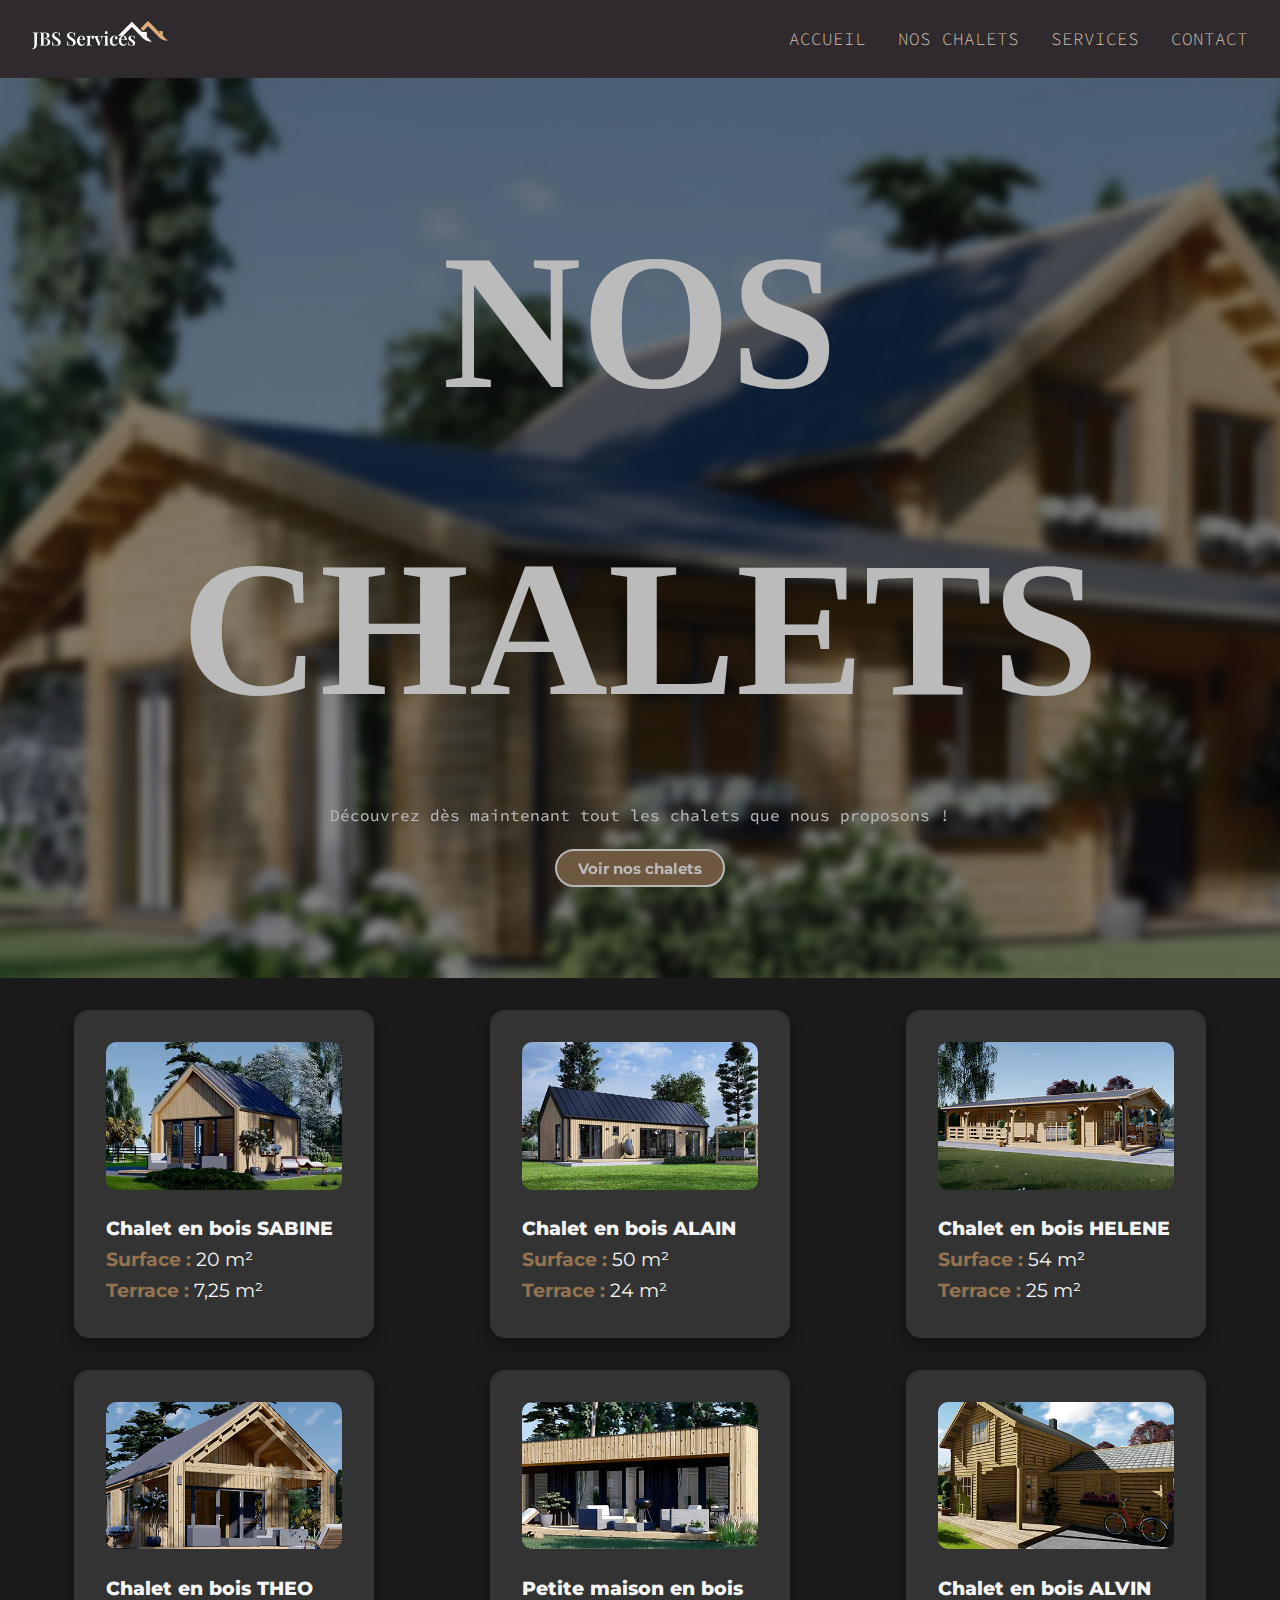
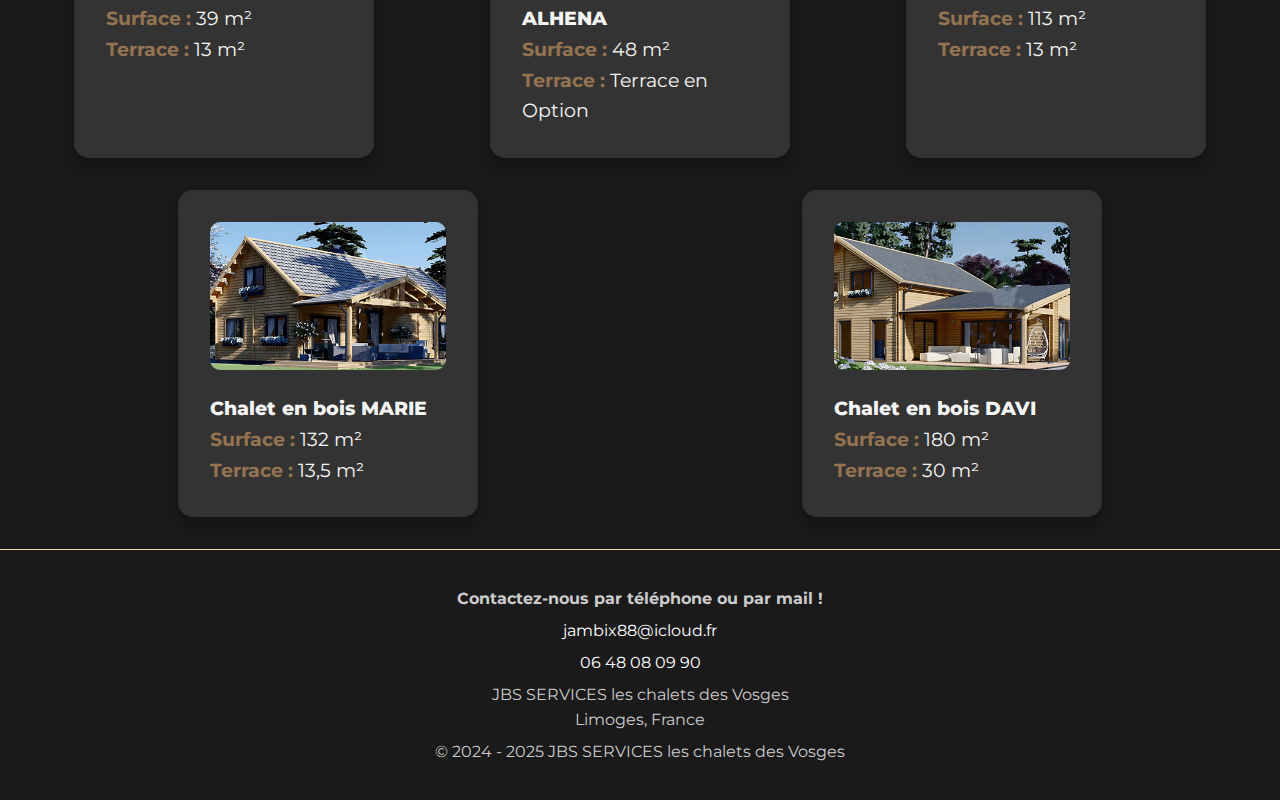
==== catalogue.html @ 98d6e2f1 "first push" ====
<!DOCTYPE html>
<html lang="fr">
<head>
    <meta charset="UTF-8">
    <meta name="viewport" content="width=device-width, initial-scale=1.0">
    <title>Catalogue des Chalets</title>
    <link rel="stylesheet" href="./style/css/style.css">
</head>
<body>
    <header class="header">
        <a href="./index.html" class="logo">
            <img src="./style/img/logo-jbs-services-chalet-vosges.png" alt="Logo de l'entreprise">
        </a>
        <nav>
            <button class="hamburger" aria-label="Menu">
                <span></span>
                <span></span>
                <span></span>
            </button>
            <ul class="nav-links">
                <li><a href="#home">ACCUEIL</a></li>
                <li><a href="catalogue.html">NOS CHALETS</a></li>
                <li><a href="#services">SERVICES</a></li>
                <li><a href="contact.html">CONTACT</a></li>
            </ul>
        </nav>
    </header>

    <section id="home" class="hero">
        <div class="hero-content">
            <h1>Nos Chalets</h1>
            <p class="h1-title">Découvrez dès maintenant tout les chalets que nous proposons !</p>
            <a class="btn"  href="#chalet-list"> Voir nos chalets </a>
        </div>
    </section>
    
    <section class="filter-section">
        <button class="filter-toggle">
            <span class="arrow">&#x21E7;</span> <!-- Flèche vers le bas -->
        </button>
        <div class="filters" id="filter-options">
            <h2>Filtrer les Chalets</h2>
            <button class="filter-btn" data-filter="small">Petits Chalets</button>
            <button class="filter-btn" data-filter="medium">Chalets Moyens</button>
            <button class="filter-btn" data-filter="large">Grands Chalets</button>
        </div>
    </section>
    

    <section class="catalogue" id="chalet-list"></section>
    
    <footer id="contact" class="footer">
        <p class="footer-p-1">Contactez-nous par téléphone ou par mail !</p>
        <a class="footer-link" href="mailto:jambix88@icloud.fr">jambix88@icloud.fr</a>
        <a class="footer-link" href="tel:+33648080990">06 48 08 09 90</a>
        <p class="footer-p">JBS SERVICES les chalets des Vosges <br>
        Limoges, France</p>
        <p class="footer-p">© 2024 - 2025 JBS SERVICES les chalets des Vosges</p>
    </footer>

    <script src="catalogue.js"></script>
</body>
</html>
---- style/css/style.css ----
/* --- FONT IMPORTATION --- */
@import url('https://fonts.googleapis.com/css2?family=Montserrat:ital,wght@0,100..900;1,100..900&family=Source+Code+Pro:ital,wght@0,200..900;1,200..900&display=swap');

/* --- RESET AND BASE STYLES --- */
* {
    margin: 0;
    padding: 0;
    box-sizing: border-box;
}

body {
    font-family: 'Roboto', sans-serif;
    background-color: #1A1A1A;
    color: #FFFFFF;
    overflow-x: hidden;
    line-height: 1.6;
}

/* --- TYPOGRAPHY --- */
h1 {
    font-family: 'Playfair Display', serif;
    font-size: 12rem;
    text-transform: uppercase;
}

h2 {
    font-family: "Montserrat", serif;
    color: #947351;
    font-size: 2.5rem;
    margin-bottom: 3rem;
}

/* --- COMMON COMPONENTS --- */
.btn {
    margin-top: 20px;
    padding: 1rem 2rem;
    background-color: #947351;
    color: white;
    font-weight: bold;
    border: none;
    border-radius: 5px;
    cursor: pointer;
    transition: background-color 0.3s;
    font-size: 1.1rem;
    font-family: "Montserrat", serif;
    text-decoration: none;
}

.btn:hover {
    background-color: white;
    color: #947351;
    transition: 1s ease-in-out;
}

/* --- HEADER AND NAVIGATION --- */
.header {
    display: flex;
    justify-content: space-between;
    padding: 1rem 2rem;
    background: #2F2A2E;
    box-shadow: 0 4px 20px rgba(0, 0, 0, 0.3);
    align-items: center;
}

.logo img {
    max-width: 140px;
    filter: brightness(150%);
}

.nav-links {
    display: flex;
    list-style: none;
}

.nav-links li {
    margin-left: 2rem;
}

.nav-links a {
    font-family: "Source Code Pro", serif;
    text-decoration: none;
    color: #D8C3B2;
    font-size: 1.1rem;
    font-weight: 300;
    transition: color 0.3s ease-in-out;
}

.nav-links a:hover {
    color: #fff;
}

/* --- HAMBURGER MENU --- */
.hamburger {
    display: none;
    flex-direction: column;
    justify-content: space-between;
    width: 40px;
    height: 30px;
    background: transparent;
    border: none;
    cursor: pointer;
    position: absolute;
    top: 20px;
    right: 20px;
    z-index: 200;
}

.hamburger span {
    display: block;
    width: 40px;
    height: 5px;
    background: #D8C3B2;
    border-radius: 5px;
    transition: all 0.3s ease-in-out;
}

.hamburger.active span:nth-child(1) {
    transform: translateY(12px) rotate(45deg);
}

.hamburger.active span:nth-child(2) {
    opacity: 0;
}

.hamburger.active span:nth-child(3) {
    transform: translateY(-12px) rotate(-45deg);
}

/* --- HERO SECTION --- */
.hero {
    background-image: url('../img/Chalet_Home_Construction_de_Chalet_Grand-Est_Charmes-Vosges.jpg');
    opacity: .7;
    background-size: cover;
    background-position: center;
    height: 100vh;
    display: flex;
    justify-content: center;
    align-items: center;
    text-align: center;
    position: relative;
}

.hero-content {
    animation: fadeIn 2s ease-out;
    display: flex;
    gap: 20px;
    flex-direction: column;
    align-items: center;
}

.h1-title {
    font-family: "Source Code Pro", serif;
    max-width: 75%;
}

/* --- SERVICES SECTION --- */
.services-section {
    padding: 4rem 2rem;
    background-color: #111111;
    text-align: center;
}

.services {
    display: flex;
    justify-content: space-around;
    gap: 20px;
}

.service {
    background: rgba(255, 255, 255, 0.1);
    padding: 2rem;
    border-radius: 15px;
    box-shadow: 0 8px 15px rgba(0, 0, 0, 0.3);
    max-width: 300px;
    transition: transform 0.3s ease;
}

.service:hover {
    transform: scale(1.05);
}

.title-service {
    font-family: "Montserrat", serif;
    font-size: 22px;
    font-weight: 700;
    margin-bottom: 16px;
}

.desc-service {
    font-family: "Source Code Pro", serif;
}

.cardimg {
    max-width: 100%;
}

/* --- GALLERY SECTION --- */
.gallery-section {
    padding: 4rem 2rem;
    background-color: #1A1A1A;
    text-align: center;
}

.gallery {
    display: flex;
    flex-wrap: wrap;
    justify-content: center;
    gap: 1rem;
}

.gallery-item {
    flex: 1 1 calc(33.333% - 2rem);
    overflow: hidden;
    border-radius: 15px;
    box-shadow: 0 8px 15px rgba(0, 0, 0, 0.3);
    transition: transform 0.3s ease;
}

.gallery-item img {
    width: 100%;
    height: auto;
    display: block;
    transition: transform 0.3s ease;
}

.gallery-item:hover {
    transform: scale(1.05);
}

.gallery-item:hover img {
    transform: scale(1.1);
}

/* Contact Page */

.container-contact {
    position: relative;
    width: 100%;
    min-height: 100vh;
    padding: 2rem;
    background-color: #111111;
    overflow: hidden;
    display: flex;
    align-items: center;
    justify-content: center;
}

.form-contact {
    width: 100%;
    max-width: 820px;
    background-color: #2F2A2E;
    ;
    border-radius: 10px;
    box-shadow: 0 0 20px 1px rgba(0, 0, 0, 0.1);
    z-index: 1000;
    overflow: hidden;
    display: grid;
    grid-template-columns: repeat(2, 1fr);
}


.contact-form-contact {
    background-color: #1abc9c;
    position: relative;
}

.circle-contact {
    border-radius: 50%;
    background: linear-gradient(135deg, transparent 20%, #149279);
    position: absolute;
}

.circle.one-contact {
    width: 130px;
    height: 130px;
    top: 130px;
    right: -40px;
}




.circle.two {
    width: 80px;
    height: 80px;
    top: 10px;
    right: 30px;
}


.title-contact {
    color: #fff;
    font-weight: 500;
    font-size: 1.5rem;
    line-height: 1;
    margin-bottom: 0.7rem;
    font-family: "Montserrat", serif;
}

.p-title-info-contact {
    font-family: "Montserrat", serif;
    color: #fff;
}


.input-container {
    position: relative;
    margin: 1rem 0;
}

.input {
    width: 100%;
    outline: none;
    border: 2px solid #fafafa;
    background: none;
    padding: 0.6rem 1.2rem;
    color: #fff;
    font-weight: 500;
    font-size: 0.95rem;
    letter-spacing: 0.5px;
    border-radius: 25px;
    transition: 0.3s;
}

textarea.input {
    padding: 0.8rem 1.2rem;
    min-height: 150px;
    border-radius: 22px;
    resize: none;
    overflow-y: auto;
}

.input-container label {
    position: absolute;
    top: 50%;
    left: 15px;
    transform: translateY(-50%);
    padding: 0 0.4rem;
    color: #fafafa;
    font-size: 0.9rem;
    font-weight: 400;
    pointer-events: none;
    z-index: 1000;
    transition: 0.5s;
}

.input-container.textarea label {
    top: 1rem;
    transform: translateY(0);
}

.btn {
    padding: 0.6rem 1.3rem;
    border: 2px solid #fafafa;
    font-size: 0.95rem;
    line-height: 1;
    border-radius: 25px;
    outline: none;
    cursor: pointer;
    transition: 0.3s;
    margin: 0;
}

.btn:hover {
    background-color: transparent;
    color: #fff;
}

.input-container span {
    position: absolute;
    top: 0;
    left: 25px;
    transform: translateY(-50%);
    font-size: 0.8rem;
    padding: 0 0.4rem;
    color: transparent;
    pointer-events: none;
    z-index: 500;
}

.input-container span:before,
.input-container span:after {
    content: "";
    position: absolute;
    width: 10%;
    opacity: 0;
    transition: 0.3s;
    height: 5px;
    background-color: #1abc9c;
    top: 50%;
    transform: translateY(-50%);
}

.input-container span:before {
    left: 50%;
}

.input-container span:after {
    right: 50%;
}

.input-container.focus label {
    top: 0;
    transform: translateY(-50%);
    left: 25px;
    font-size: 0.8rem;
}

.input-container.focus span:before,
.input-container.focus span:after {
    width: 50%;
    opacity: 1;
}

.contact-info {
    padding: 2.3rem 2.2rem;
    position: relative;
}

.contact-info .title {
    color: #1abc9c;
}

.text-contact {
    color: white;
    margin: 1.5rem 0 2rem 0;
    font-family: "Montserrat", serif;
}

.information {
    display: flex;
    color: #555;
    margin: 0.7rem 0;
    align-items: center;
    font-size: 0.95rem;
}

.icon {
    width: 28px;
    margin-right: 0.7rem;
}

.social-media {
    padding: 2rem 0 0 0;
}

.social-media p {
    color: #fff;
}

.social-icons {
    display: flex;
    margin-top: 0.5rem;
}

.social-icons a {
    width: 35px;
    height: 35px;
    border-radius: 5px;
    background: linear-gradient(45deg, #947351, #947351);
    color: #fff;
    text-align: center;
    line-height: 35px;
    margin-right: 0.5rem;
    transition: 0.3s;
}

.social-icons a:hover {
    transform: scale(1.05);
}

.contact-info:before {
    content: "";
    position: absolute;
    width: 110px;
    height: 100px;
    border: 22px solid #947351;
    border-radius: 50%;
    bottom: -77px;
    right: 50px;
    opacity: 0.3;
}

.big-circle {
    position: absolute;
    width: 500px;
    height: 500px;
    border-radius: 50%;
    background: linear-gradient(to bottom, #1cd4af, #159b80);
    bottom: 50%;
    right: 50%;
    transform: translate(-40%, 38%);
}

.big-circle:after {
    content: "";
    position: absolute;
    width: 360px;
    height: 360px;
    background-color: #fafafa;
    border-radius: 50%;
    top: calc(50% - 180px);
    left: calc(50% - 180px);
}

.square {
    position: absolute;
    height: 400px;
    top: 50%;
    left: 50%;
    transform: translate(181%, 11%);
    opacity: 0.2;
}

@media (max-width: 850px) {
    .form {
        grid-template-columns: 1fr;
    }

    .contact-info:before {
        bottom: initial;
        top: -75px;
        right: 65px;
        transform: scale(0.95);
    }

    .contact-form:before {
        top: -13px;
        left: initial;
        right: 70px;
    }

    .square {
        transform: translate(140%, 43%);
        height: 350px;
    }

    .big-circle {
        bottom: 75%;
        transform: scale(0.9) translate(-40%, 30%);
        right: 50%;
    }

    .text {
        margin: 1rem 0 1.5rem 0;
    }

    .social-media {
        padding: 1.5rem 0 0 0;
    }
}

@media (max-width: 480px) {
    .container {
        padding: 1.5rem;
    }

    .contact-info:before {
        display: none;
    }

    .square,
    .big-circle {
        display: none;
    }

    form,
    .contact-info {
        padding: 1.7rem 1.6rem;
    }

    .text,
    .information,
    .social-media p {
        font-size: 0.8rem;
    }

    .title {
        font-size: 1.15rem;
    }

    .social-icons a {
        width: 30px;
        height: 30px;
        line-height: 30px;
    }

    .icon {
        width: 23px;
    }

    .input {
        padding: 0.45rem 1.2rem;
    }

    .btn {
        padding: 0.45rem 1.2rem;
    }
}


/* --- FOOTER --- */
.footer {
    background-color: #1A1A1A;
    color: #fff;
    text-align: center;
    padding: 2rem 0;
    border-top: 1px wheat solid;
    display: flex;
    flex-direction: column;
}

.footer h2 {
    color: #947351;
}

.footer p {
    color: #ccc;
}

/* --- FILTER SECTION --- */
.filter-toggle {
    display: flex;
    justify-content: space-between;
    align-items: center;
    padding: 1rem 2rem;
    background-color: #111111;
    cursor: pointer;
    color: #D8C3B2;
    font-family: 'Montserrat', serif;
    font-weight: bold;
}

.filter-section {
    display: none;
    flex-direction: column;
    gap: 1rem;
    padding: 2rem;
    background-color: #111111;
}

.filter-section button {
    padding: 1rem 2rem;
    background-color: #D8C3B2;
    color: #1A1A1A;
    font-weight: bold;
    border: none;
    border-radius: 5px;
    cursor: pointer;
    transition: background-color 0.3s;
    font-size: 1rem;
}

.filter-section button:hover {
    background-color: #947351;
    color: #fff;
}

/* --- CATALOGUE SECTION --- */
.catalogue {
    display: flex;
    flex-wrap: wrap;
    gap: 2rem;
    padding: 2rem;
    justify-content: space-around;
}

.chalet-item {
    background: #333;
    padding: 2rem;
    border-radius: 15px;
    width: 100%;
    max-width: 300px;
    transition: transform 0.3s ease, box-shadow 0.3s ease;
    box-shadow: 0 8px 15px rgba(0, 0, 0, 0.3);
    cursor: pointer;
}

.chalet-a {
    text-decoration: none;
}

.chalet-item img {
    width: 100%;
    height: auto;
    border-radius: 10px;
    margin-bottom: 1rem;
}

.chalet-item h3 {
    color: #fff;
    font-size: 1.5rem;
    margin-bottom: 1rem;
}



.chalet-item p {
    color: whitesmoke;
    font-family: 'Montserrat', serif;
    font-size: 1.2rem;
    font-weight: 800;
}

.chalet-item:hover {
    transform: scale(1.05);
    box-shadow: 0 10px 20px rgba(0, 0, 0, 0.4);
    transition: .8s;
}

.ss-nom-chalet strong {
    font-weight: 700;
    color: #947351;
}

p.ss-nom-chalet {
    font-weight: 400;
}

.price strong {
    font-weight: 700;
    color: #947351;
}

p.price {
    font-weight: 400;
}

.chalet-images {
    display: flex;
    justify-content: center;
    flex-direction: column;
    align-content: center;
    align-items: center;
}

.extra-images {
    width: 150px;
    height: 100px;
    Display: flex;
    flex-direction: row;
    align-content: center;
    justify-content: center;
    align-items: center;
    margin-bottom: 2rem;
}

/* --- CHALET DETAILS SECTION --- */
.chalet-details-container {
    background-color: #2F2A2E;
    color: #FFFFFF;
    padding: 2rem;
    border-radius: 15px;
    box-shadow: 0 8px 15px rgba(0, 0, 0, 0.3);
    max-width: 1200px;
    margin: 40px auto;
    font-family: 'Source Code Pro', monospace;
    justify-content: center;
    display: flex;
    flex-direction: column;
    align-content: center;
    align-items: center;
    text-align: center;
}

.chalet-details-container h1 {
    font-family: 'Montserrat', sans-serif;
    font-size: 2.5rem;
    color: #D8C3B2;
    margin-bottom: 2rem;
    text-align: center;
    text-transform: uppercase;
}

.chalet-details-container img {
    width: 150px;
    height: 100px;
    border-radius: 15px;
    box-shadow: 0 8px 15px rgba(0, 0, 0, 0.3);
    margin: 0 1.5rem 0 1.5rem;
    cursor: pointer;
}

img.clickable {
    height: 100px;
    width: 150px;
}

.chalet-details-container p {
    font-size: 1.1rem;
    color: #FFFFFF;
    line-height: 1.6;
    margin: .2rem 0;
    font-family: 'Source Code Pro', monospace;
}

.chalet-details-container strong {
    color: #D4AF37;
    font-weight: bold;
    font-family: 'Source Code Pro', monospace;
}

.chalet-details-container .description {
    color: #ccc;
    font-style: italic;
    margin-top: 1rem;
    font-family: 'Source Code Pro', monospace;
}

.chalet-details-container .price {
    font-size: 1.5rem;
    color: #947351;
    font-weight: bold;
    margin-top: 2rem;
    font-family: 'Source Code Pro', monospace;
}

.back-btn {
    display: inline-block;
    margin-top: 2rem;
    padding: 1rem 2rem;
    background-color: #D8C3B2;
    color: #1A1A1A;
    text-decoration: none;
    border-radius: 5px;
    font-size: 1rem;
    text-align: center;
    transition: background-color 0.3s ease;
    font-family: 'Montserrat', sans-serif;
    text-align: center;
    display: flexw;
    justify-content: center;
    max-width: 35%;
    margin: auto;
    margin-bottom: 32px;
}

.back-btn:hover {
    background-color: #947351;
    color: #fff;
}

.chalet-cont {
    display: flex;
    flex-direction: column;
}

.li-article {
    list-style-type: none;
}

#clickable-img {
    margin-bottom: 4rem;
    height: 300px;
    width: 450px;
}

.footer-link {
    color: #FFFFFF;
    line-height: 1.6;
    margin: .2rem 0;
    font-family: 'Montserrat', monospace;
    text-decoration: none;
}

.footer-p-1 {
    color: #FFFFFF;
    line-height: 1.6;
    margin: .2rem 0;
    font-family: 'Montserrat', monospace;
    font-weight: 700;
}

.footer-p {
    color: #FFFFFF;
    line-height: 1.6;
    margin: .2rem 0;
    font-family: 'Montserrat', monospace;
}


/* --- ANIMATIONS --- */
@keyframes fadeIn {
    from {
        opacity: 0;
    }

    to {
        opacity: 1;
    }
}

/* --- RESPONSIVE DESIGN --- */
@media (max-width: 768px) {
    .hamburger {
        display: flex;
    }

    .nav-links {
        display: flex;
        flex-direction: column;
        align-items: center;
        justify-content: center;
        position: fixed;
        top: 0;
        left: 0;
        width: 100%;
        height: 100vh;
        background: rgba(47, 42, 46, 0.95);
        opacity: 0;
        transform: translateY(-100%);
        transition: opacity 0.3s ease-in-out, transform 0.3s ease-in-out;
        z-index: 150;
    }

    .nav-links.active {
        opacity: 1;
        transform: translateY(0);
    }

    .nav-links li {
        margin: 20px 0;
    }

    .nav-links a {
        font-size: 2rem;
        color: #D8C3B2;
        text-decoration: none;
        font-weight: bold;
        transition: color 0.3s;
    }

    h1 {
        font-size: 5rem;
    }

    .services,
    .gallery {
        flex-direction: column;
        align-items: center;
    }

    .gallery-item,
    .chalet-item {
        max-width: 100%;
        flex-basis: 100%;
    }

    .chalet-details-container {
        padding: 1rem;
    }

    .chalet-details-container h1 {
        font-size: 2rem;
    }

    .chalet-details-container p {
        font-size: 1rem;
    }
}

.chalet-details-container img {
    max-width: 100%;
    height: auto;
    width: 100%;
    object-fit: cover;
}

.form-contact {
        display: flex;
        
    }

    .contact-info{
        text-align: center;
    }

    .social-icons{
        text-align: center;
        justify-content: center;
        align-items: center;
    }


#clickable-img {
    max-width: 100%;
    height: auto;
    width: 100%;
}

.extra-images {
    display: grid;
    grid-template-columns: repeat(auto-fit, minmax(100px, 1fr));
    gap: 10px;
    width: 100%;
}

.extra-images img {
    width: 100%;
    height: auto;
    object-fit: cover;
}


.lightbox {
    display: flex;
    align-items: center;
    justify-content: center;
    z-index: 1000;
}

.lightbox img {
    max-width: 95%;
    max-height: 95%;
    object-fit: contain;
}

.extra-images img{
    width: 200px;
height: 135px;
}


@media (max-width: 600px) {
    .chalet-details-container h1 {
        font-size: 1.8rem;
    }

    .chalet-details-container p {
        font-size: 0.95rem;
    }

    .back-btn {
        max-width: 100%;
        padding: 0.8rem 1.5rem;
    }

    .extra-images img{
        width: 100px;
    height: 100px;
    margin-bottom: 2rem;
    }

    .extra-images{
        display: flex;
        justify-content: center;
        flex-direction: row;
        flex-wrap: wrap;
        margin-bottom: 5rem;
        gap: 0;
        margin-top: 1.8rem;
    }

}



@media (max-width: 400px) {
    .extra-images {
        margin-top: 12rem;
        margin-bottom: 14rem;
    }

    .extra-images img{
        width: 90%;
    }

}
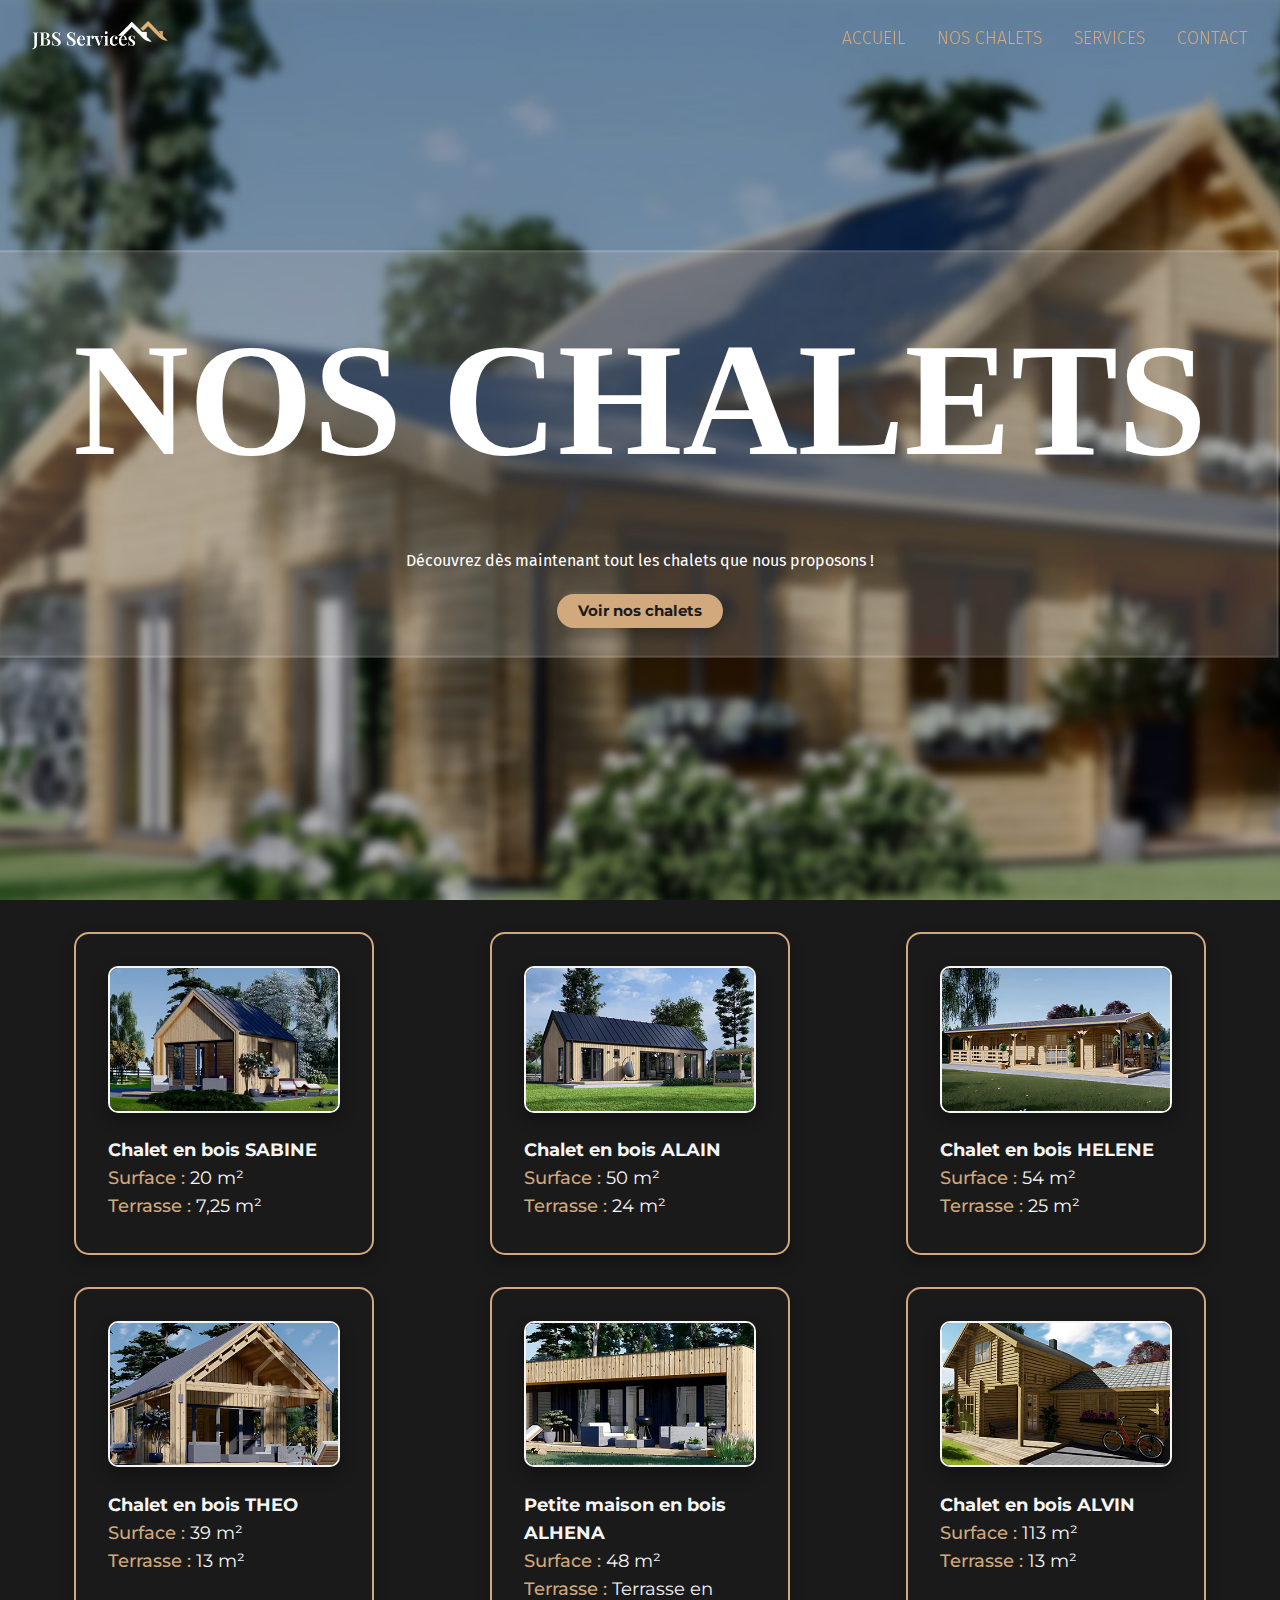
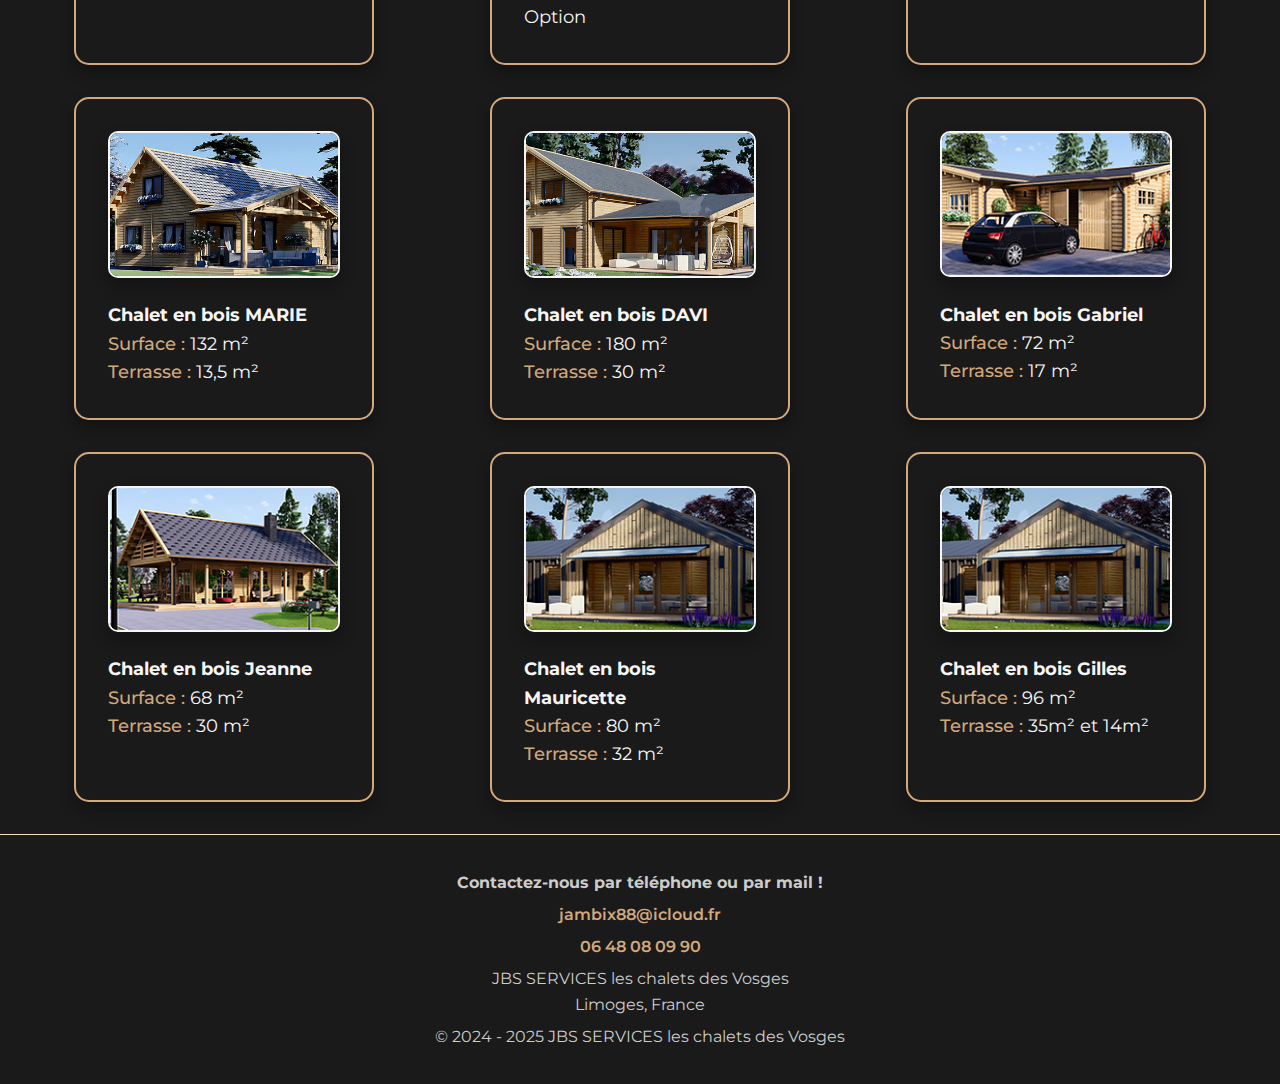
==== commit 788e826b: "css, responsiv fix, adding avis section, more details" ====
--- a/catalogue.html
+++ b/catalogue.html
@@ -18,7 +18,7 @@
                 <span></span>
             </button>
             <ul class="nav-links">
-                <li><a href="#home">ACCUEIL</a></li>
+                <li><a href="index.html">ACCUEIL</a></li>
                 <li><a href="catalogue.html">NOS CHALETS</a></li>
                 <li><a href="#services">SERVICES</a></li>
                 <li><a href="contact.html">CONTACT</a></li>
--- a/style/css/style.css
+++ b/style/css/style.css
@@ -1,5 +1,8 @@
 /* --- FONT IMPORTATION --- */
 @import url('https://fonts.googleapis.com/css2?family=Montserrat:ital,wght@0,100..900;1,100..900&family=Source+Code+Pro:ital,wght@0,200..900;1,200..900&display=swap');
+@import url('https://fonts.googleapis.com/css2?family=Cabin:ital,wght@0,400..700;1,400..700&display=swap');
+@import url('https://fonts.googleapis.com/css2?family=Fira+Sans:ital,wght@0,100;0,200;0,300;0,400;0,500;0,600;0,700;0,800;0,900;1,100;1,200;1,300;1,400;1,500;1,600;1,700;1,800;1,900&display=swap');
+
 
 /* --- RESET AND BASE STYLES --- */
 * {
@@ -8,10 +11,12 @@
     box-sizing: border-box;
 }
 
+
+
 body {
     font-family: 'Roboto', sans-serif;
     background-color: #1A1A1A;
-    color: #FFFFFF;
+    color: #D2A87D;
     overflow-x: hidden;
     line-height: 1.6;
 }
@@ -19,13 +24,23 @@
 /* --- TYPOGRAPHY --- */
 h1 {
     font-family: 'Playfair Display', serif;
-    font-size: 12rem;
+    font-size: 10rem;
     text-transform: uppercase;
-}
+    color: #ffffff;
+}
+
+
 
 h2 {
     font-family: "Montserrat", serif;
-    color: #947351;
+    color: #D2A87D;
+    font-size: 2.5rem;
+    margin-bottom: 3rem;
+}
+
+h3 {
+    font-family: "Montserrat", serif;
+    color: #D2A87D;
     font-size: 2.5rem;
     margin-bottom: 3rem;
 }
@@ -34,33 +49,51 @@
 .btn {
     margin-top: 20px;
     padding: 1rem 2rem;
-    background-color: #947351;
-    color: white;
+    background-color: #D2A87D;
+    color: #1A1A1A;
     font-weight: bold;
-    border: none;
+    border: #1A1A1A;
     border-radius: 5px;
     cursor: pointer;
     transition: background-color 0.3s;
     font-size: 1.1rem;
     font-family: "Montserrat", serif;
     text-decoration: none;
+    box-shadow: 0 8px 15px rgba(0, 0, 0, 0.3);
 }
 
 .btn:hover {
     background-color: white;
-    color: #947351;
+    color: #D2A87D;
     transition: 1s ease-in-out;
+    border: 2px solid #D2A87D;
 }
 
 /* --- HEADER AND NAVIGATION --- */
+
+/* Style de la navbar en haut de la page */
 .header {
+    position: fixed;
+    top: 0;
+    left: 0;
+    width: 100%;
+    background-color: transparent; /* Transparent en haut de la page */
+    transition: background-color 0.3s ease;
+    z-index: 1000;
     display: flex;
     justify-content: space-between;
     padding: 1rem 2rem;
-    background: #2F2A2E;
+    background: transparent;
+    align-items: center;
+}
+
+/* Style de la navbar après défilement */
+.header.scrolled {
+    background-color: #1A1A1A; /* Remettre la couleur initiale après défilement */
     box-shadow: 0 4px 20px rgba(0, 0, 0, 0.3);
-    align-items: center;
-}
+    z-index: 9;
+}
+
 
 .logo img {
     max-width: 140px;
@@ -77,12 +110,13 @@
 }
 
 .nav-links a {
-    font-family: "Source Code Pro", serif;
+    font-family: "Fira Sans", serif;
     text-decoration: none;
-    color: #D8C3B2;
+    color: #D2A87D;
     font-size: 1.1rem;
     font-weight: 300;
     transition: color 0.3s ease-in-out;
+    
 }
 
 .nav-links a:hover {
@@ -108,8 +142,8 @@
 .hamburger span {
     display: block;
     width: 40px;
-    height: 5px;
-    background: #D8C3B2;
+    height: 3px;
+    background: #D2A87D;
     border-radius: 5px;
     transition: all 0.3s ease-in-out;
 }
@@ -123,13 +157,12 @@
 }
 
 .hamburger.active span:nth-child(3) {
-    transform: translateY(-12px) rotate(-45deg);
+    transform: translateY(-15px) rotate(-45deg);
 }
 
 /* --- HERO SECTION --- */
 .hero {
-    background-image: url('../img/Chalet_Home_Construction_de_Chalet_Grand-Est_Charmes-Vosges.jpg');
-    opacity: .7;
+    background-image: url('../img/Chalet_Home_Construction_de_Chalet_Grand-Est_Charmes-Vosges2.png');
     background-size: cover;
     background-position: center;
     height: 100vh;
@@ -149,8 +182,9 @@
 }
 
 .h1-title {
-    font-family: "Source Code Pro", serif;
+    font-family: "Fira Sans", serif;
     max-width: 75%;
+    color: #ffffff;
 }
 
 /* --- SERVICES SECTION --- */
@@ -187,7 +221,7 @@
 }
 
 .desc-service {
-    font-family: "Source Code Pro", serif;
+    font-family: "Fira Sans", serif;
 }
 
 .cardimg {
@@ -199,6 +233,8 @@
     padding: 4rem 2rem;
     background-color: #1A1A1A;
     text-align: center;
+    border-top-right-radius: 25%;
+    border-top-left-radius: 25%;
 }
 
 .gallery {
@@ -231,6 +267,31 @@
     transform: scale(1.1);
 }
 
+.gallery-item-avis {
+    flex: 1 1 calc(33.333% - 2rem);
+    overflow: hidden;
+    border-radius: 15px;
+    box-shadow: 0 8px 15px rgba(0, 0, 0, 0.3);
+    transition: transform 0.3s ease;
+}
+
+.gallery-item-avis img {
+    width: 100%;
+    height: 100%;
+    object-fit: cover;
+    display: block;
+    transition: transform 0.8s ease;
+    cursor: pointer;
+}
+
+.gallery-item-avis:hover {
+    transform: scale(1.05);
+}
+
+.gallery-item-avis:hover img {
+    transform: scale(1.1);
+}
+
 /* Contact Page */
 
 .container-contact {
@@ -248,7 +309,7 @@
 .form-contact {
     width: 100%;
     max-width: 820px;
-    background-color: #2F2A2E;
+    background-color: #1A1A1A;
     ;
     border-radius: 10px;
     box-shadow: 0 0 20px 1px rgba(0, 0, 0, 0.1);
@@ -351,7 +412,6 @@
 
 .btn {
     padding: 0.6rem 1.3rem;
-    border: 2px solid #fafafa;
     font-size: 0.95rem;
     line-height: 1;
     border-radius: 25px;
@@ -363,7 +423,8 @@
 
 .btn:hover {
     background-color: transparent;
-    color: #fff;
+    color: #D2A87D;
+    border-radius: 2px solid #D2A87D;
 }
 
 .input-container span {
@@ -457,7 +518,7 @@
     width: 35px;
     height: 35px;
     border-radius: 5px;
-    background: linear-gradient(45deg, #947351, #947351);
+    background: linear-gradient(45deg, #D2A87D, #D2A87D);
     color: #fff;
     text-align: center;
     line-height: 35px;
@@ -474,7 +535,7 @@
     position: absolute;
     width: 110px;
     height: 100px;
-    border: 22px solid #947351;
+    border: 22px solid #D2A87D;
     border-radius: 50%;
     bottom: -77px;
     right: 50px;
@@ -611,7 +672,7 @@
 }
 
 .footer h2 {
-    color: #947351;
+    color: #D2A87D;
 }
 
 .footer p {
@@ -626,7 +687,7 @@
     padding: 1rem 2rem;
     background-color: #111111;
     cursor: pointer;
-    color: #D8C3B2;
+    color: #D2A87D;
     font-family: 'Montserrat', serif;
     font-weight: bold;
 }
@@ -641,7 +702,7 @@
 
 .filter-section button {
     padding: 1rem 2rem;
-    background-color: #D8C3B2;
+    background-color: #D2A87D;
     color: #1A1A1A;
     font-weight: bold;
     border: none;
@@ -652,7 +713,7 @@
 }
 
 .filter-section button:hover {
-    background-color: #947351;
+    background-color: #D2A87D;
     color: #fff;
 }
 
@@ -666,7 +727,7 @@
 }
 
 .chalet-item {
-    background: #333;
+    background: #1A1A1A;
     padding: 2rem;
     border-radius: 15px;
     width: 100%;
@@ -674,6 +735,7 @@
     transition: transform 0.3s ease, box-shadow 0.3s ease;
     box-shadow: 0 8px 15px rgba(0, 0, 0, 0.3);
     cursor: pointer;
+    border: 2px solid #D2A87D;
 }
 
 .chalet-a {
@@ -685,6 +747,8 @@
     height: auto;
     border-radius: 10px;
     margin-bottom: 1rem;
+    border: 2px solid whitesmoke;
+    box-shadow: 0 8px 15px rgba(0, 0, 0, 0.3);
 }
 
 .chalet-item h3 {
@@ -698,8 +762,8 @@
 .chalet-item p {
     color: whitesmoke;
     font-family: 'Montserrat', serif;
-    font-size: 1.2rem;
-    font-weight: 800;
+    font-size: 1.1rem;
+    font-weight: 700;
 }
 
 .chalet-item:hover {
@@ -709,8 +773,8 @@
 }
 
 .ss-nom-chalet strong {
-    font-weight: 700;
-    color: #947351;
+    font-weight: 500;
+    color: #D2A87D;
 }
 
 p.ss-nom-chalet {
@@ -719,7 +783,7 @@
 
 .price strong {
     font-weight: 700;
-    color: #947351;
+    color: #D2A87D;
 }
 
 p.price {
@@ -747,29 +811,33 @@
 
 /* --- CHALET DETAILS SECTION --- */
 .chalet-details-container {
-    background-color: #2F2A2E;
-    color: #FFFFFF;
+    background-color: #1A1A1A;
+    color: #D2A87D;
     padding: 2rem;
     border-radius: 15px;
     box-shadow: 0 8px 15px rgba(0, 0, 0, 0.3);
     max-width: 1200px;
     margin: 40px auto;
-    font-family: 'Source Code Pro', monospace;
+    font-family: "Fira Sans", serif;
     justify-content: center;
     display: flex;
     flex-direction: column;
     align-content: center;
     align-items: center;
     text-align: center;
+    
 }
 
 .chalet-details-container h1 {
-    font-family: 'Montserrat', sans-serif;
+    font-family: "Cabin", serif;
     font-size: 2.5rem;
-    color: #D8C3B2;
+    color: #D2A87D;
     margin-bottom: 2rem;
     text-align: center;
     text-transform: uppercase;
+    letter-spacing: 1rem;
+    font-weight: 300;
+    
 }
 
 .chalet-details-container img {
@@ -788,38 +856,38 @@
 
 .chalet-details-container p {
     font-size: 1.1rem;
-    color: #FFFFFF;
+    color: #D2A87D;
     line-height: 1.6;
     margin: .2rem 0;
-    font-family: 'Source Code Pro', monospace;
+    font-family: "Fira Sans", serif;
 }
 
 .chalet-details-container strong {
-    color: #D4AF37;
-    font-weight: bold;
-    font-family: 'Source Code Pro', monospace;
+    color: whitesmoke;
+    font-weight: 500;
+    font-family: "Fira Sans", serif;
 }
 
 .chalet-details-container .description {
     color: #ccc;
     font-style: italic;
     margin-top: 1rem;
-    font-family: 'Source Code Pro', monospace;
+    font-family: "Fira Sans", serif;
 }
 
 .chalet-details-container .price {
     font-size: 1.5rem;
-    color: #947351;
+    color: #D2A87D;
     font-weight: bold;
     margin-top: 2rem;
-    font-family: 'Source Code Pro', monospace;
+    font-family: "Fira Sans", serif;
 }
 
 .back-btn {
     display: inline-block;
     margin-top: 2rem;
     padding: 1rem 2rem;
-    background-color: #D8C3B2;
+    background-color: #D2A87D;
     color: #1A1A1A;
     text-decoration: none;
     border-radius: 5px;
@@ -833,11 +901,20 @@
     max-width: 35%;
     margin: auto;
     margin-bottom: 32px;
+    font-weight: 600;
+    border-radius: 40px;
+    display: flex;
+    justify-content: center;
+    align-items: center;
+    flex-direction: column;
+    box-shadow: 0 8px 15px rgba(0, 0, 0, 0.3);
 }
 
 .back-btn:hover {
-    background-color: #947351;
-    color: #fff;
+    background-color: #1A1A1A;
+    color: #D2A87D;
+    transition: 1s ease-in-out;
+    border: 2px solid #D2A87D;
 }
 
 .chalet-cont {
@@ -850,21 +927,21 @@
 }
 
 #clickable-img {
-    margin-bottom: 4rem;
     height: 300px;
     width: 450px;
 }
 
 .footer-link {
-    color: #FFFFFF;
+    color: #D2A87D;
     line-height: 1.6;
     margin: .2rem 0;
     font-family: 'Montserrat', monospace;
     text-decoration: none;
+    font-weight: 600;
 }
 
 .footer-p-1 {
-    color: #FFFFFF;
+    color: #D2A87D;
     line-height: 1.6;
     margin: .2rem 0;
     font-family: 'Montserrat', monospace;
@@ -872,7 +949,7 @@
 }
 
 .footer-p {
-    color: #FFFFFF;
+    color: #D2A87D;
     line-height: 1.6;
     margin: .2rem 0;
     font-family: 'Montserrat', monospace;
@@ -924,10 +1001,11 @@
 
     .nav-links a {
         font-size: 2rem;
-        color: #D8C3B2;
+        color: #D2A87D;
         text-decoration: none;
         font-weight: bold;
         transition: color 0.3s;
+        font-weight: 300;
     }
 
     h1 {
@@ -946,6 +1024,12 @@
         flex-basis: 100%;
     }
 
+    .gallery-item-avis,
+    .chalet-item {
+        max-width: 100%;
+        flex-basis: 100%;
+    }
+
     .chalet-details-container {
         padding: 1rem;
     }
@@ -999,8 +1083,41 @@
     width: 100%;
     height: auto;
     object-fit: cover;
-}
-
+    border:  2px solid #D2A87D;
+}
+
+
+.gallery-item-avis .customer-review {
+    background: rgba(0, 0, 0, 0.7);
+    color: white;
+    display: flex;
+    align-items: center;
+    justify-content: center;
+    opacity: 0;
+    transition: opacity 0.3s ease;
+    padding: 15px;
+    text-align: center;
+    font-family: 'Montserrat', serif;
+    z-index: 10;
+    font-size: 16px;
+}
+
+.gallery-item-avis:hover .customer-review {
+    opacity: 1;
+    position: absolute;
+    top: 0;
+    left: 0;
+    width: 100%;
+    height: 100%;
+}
+
+.gallery-item-avis:hover {
+    transform: scale(1.05);
+}
+
+.gallery-item-avis:hover img {
+    transform: scale(1.1);
+}
 
 .lightbox {
     display: flex;
@@ -1018,12 +1135,13 @@
 .extra-images img{
     width: 200px;
 height: 135px;
+
 }
 
 
 @media (max-width: 600px) {
     .chalet-details-container h1 {
-        font-size: 1.8rem;
+        font-size: 4rem;
     }
 
     .chalet-details-container p {
@@ -1046,23 +1164,126 @@
         justify-content: center;
         flex-direction: row;
         flex-wrap: wrap;
-        margin-bottom: 5rem;
+        margin-bottom: 8rem;
         gap: 0;
-        margin-top: 1.8rem;
-    }
-
-}
-
-
+        margin-top: 8rem;
+    }
+
+}
+
+.options-container {
+    margin: 2rem 0;
+    padding: 1.5rem;
+    background-color: #1A1A1A;
+    border-radius: 8px;
+    border: 2px solid #D2A87D;
+    box-shadow: 0 8px 15px rgba(0, 0, 0, 0.3);
+}
+
+.options-title {
+    font-size: 1.25rem;
+    font-weight: bold;
+    margin-bottom: 1rem;
+    color: #D2A87D;
+    font-family: 'Montserrat', serif;
+}
+
+.options-grid:hover{
+    cursor: pointer;
+}
+
+.options-grid {
+    display: grid;
+    grid-template-columns: repeat(auto-fit, minmax(250px, 1fr));
+    gap: 1rem;
+}
+
+.option-item {
+    display: flex;
+    align-items: center;
+    padding: 0.75rem;
+    background-color: #1a1a1a;
+    border-radius: 6px;
+    transition: all 0.3s ease;
+    border: 2px solid #D2A87D;
+    box-shadow: 0 8px 15px rgba(0, 0, 0, 0.3);
+}
+
+.option-item:hover {
+    border-color: #D2A87D;
+    box-shadow: 0 2px 4px rgba(0,0,0,0.1);
+}
+
+.option-checkbox {
+    margin-right: 1rem;
+    width: 18px;
+    height: 18px;
+    cursor: pointer;
+}
+
+.option-name {
+    font-weight: 500;
+    color: #D2A87D;
+}
+
+#disclaimer-txt  {
+    margin-bottom: 2rem;
+    font-size: 10px;
+    font-family: 'Montserrat', monospace;
+    font-stretch: 100%;
+    font-weight: 200;
+    display: flex;
+    justify-content: flex-start;
+    width: 100%;
+}
+
+
+
+
+/* */
 
 @media (max-width: 400px) {
     .extra-images {
-        margin-top: 12rem;
-        margin-bottom: 14rem;
+        margin-top: 18rem;
+        margin-bottom: 18rem;
     }
 
     .extra-images img{
         width: 90%;
-    }
-
+
+    }
+
+    h1{
+        font-size: 4rem;
+    }
+
+}
+
+@media (max-width: 1080px){
+    h1 {
+        font-size: 4rem;
+    }
+}
+
+.lightbox {
+    position: fixed;
+    top: 0;
+    left: 0;
+    width: 100%;
+    height: 100%;
+    background: rgba(0, 0, 0, 0.8);
+    display: flex;
+    align-items: center;
+    justify-content: center;
+    display: none;
+}
+
+.lightbox img {
+    max-width: 90%;
+    max-height: 90%;
+    border-radius: 10px;
+}
+
+.lightbox.active {
+    display: flex;
 }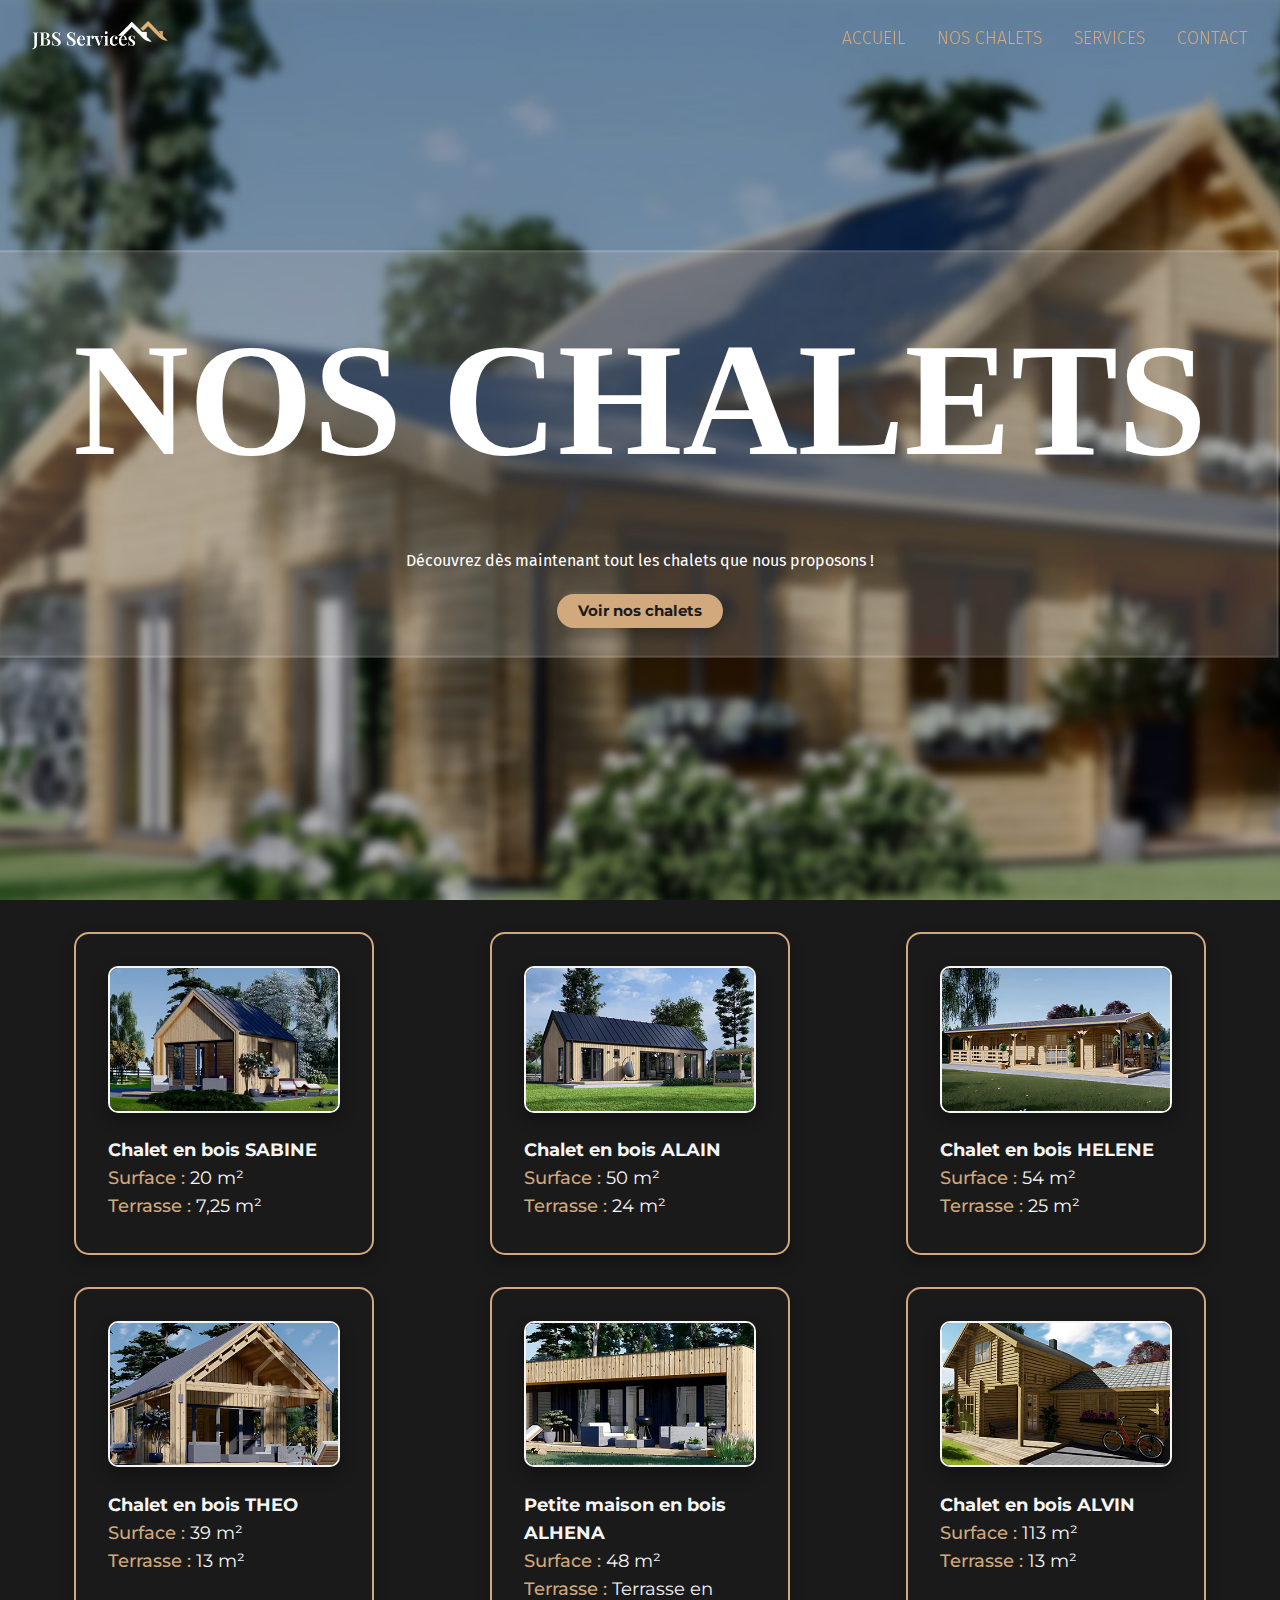
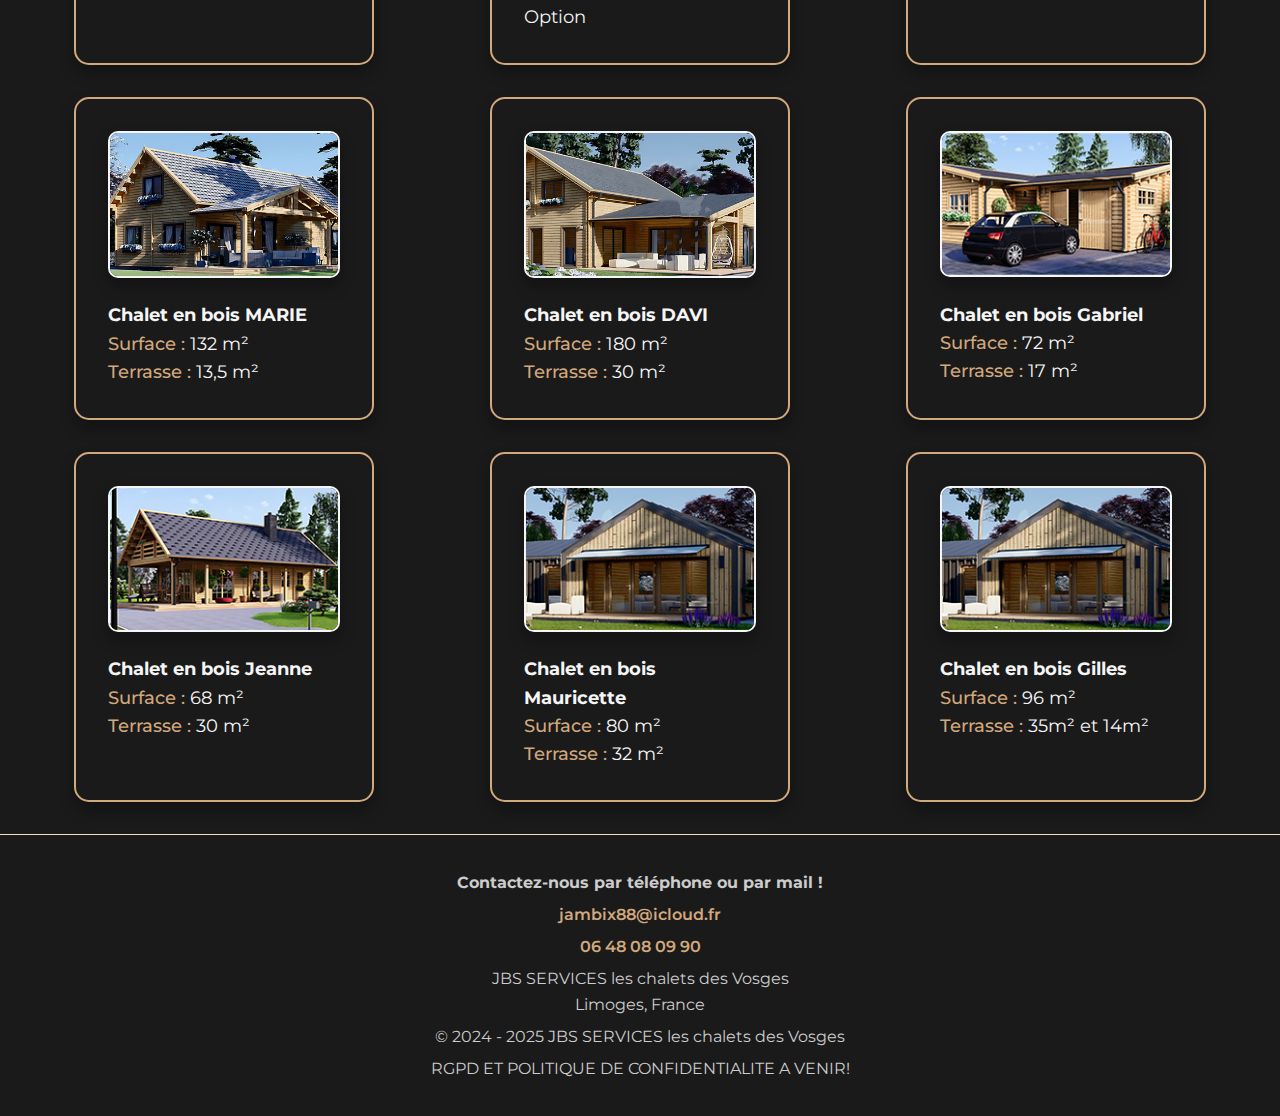
==== commit d0411719: "adding the options and the image" ====
--- a/catalogue.html
+++ b/catalogue.html
@@ -56,6 +56,7 @@
         <p class="footer-p">JBS SERVICES les chalets des Vosges <br>
         Limoges, France</p>
         <p class="footer-p">© 2024 - 2025 JBS SERVICES les chalets des Vosges</p>
+        <p class="footer-p">RGPD ET POLITIQUE DE CONFIDENTIALITE A VENIR!</p>
     </footer>
 
     <script src="catalogue.js"></script>
--- a/style/css/style.css
+++ b/style/css/style.css
@@ -317,6 +317,7 @@
     overflow: hidden;
     display: grid;
     grid-template-columns: repeat(2, 1fr);
+    z-index: 0;
 }
 
 
@@ -1286,4 +1287,65 @@
 
 .lightbox.active {
     display: flex;
+}
+
+.options-grid {
+    display: grid;
+    grid-template-columns: repeat(auto-fill, minmax(250px, 1fr));
+    gap: 20px;
+    padding: 20px;
+}
+
+.option-item {
+    display: flex;
+    flex-direction: column;
+    border: 1px solid #ddd;
+    border-radius: 8px;
+    overflow: hidden;
+    transition: transform 0.2s;
+}
+
+.option-item:hover {
+    transform: translateY(-5px);
+    box-shadow: 0 4px 8px rgba(0,0,0,0.1);
+}
+
+.option-image {
+
+    overflow: hidden;
+    padding-top: 1rem;
+}
+
+.option-image img {
+    width: 125px;
+    height: 125px;
+    object-fit: cover;
+    transition: transform 0.3s;
+}
+
+
+
+.option-content {
+    padding: 15px;
+    display: flex;
+        flex-direction: row;
+        align-content: center;
+        align-items: center;
+}
+
+.option-checkbox {
+    margin-right: 10px;
+    accent-color: #D2A87D;
+    width: 18px;
+    height: 18px;
+}
+
+.option-name {
+    font-size: 14px;
+    color: #1A1A1A;
+    font-size: 1.1rem;
+    color: #D2A87D;
+    line-height: 1.6;
+    margin: .2rem 0;
+    font-family: "Fira Sans", serif;
 }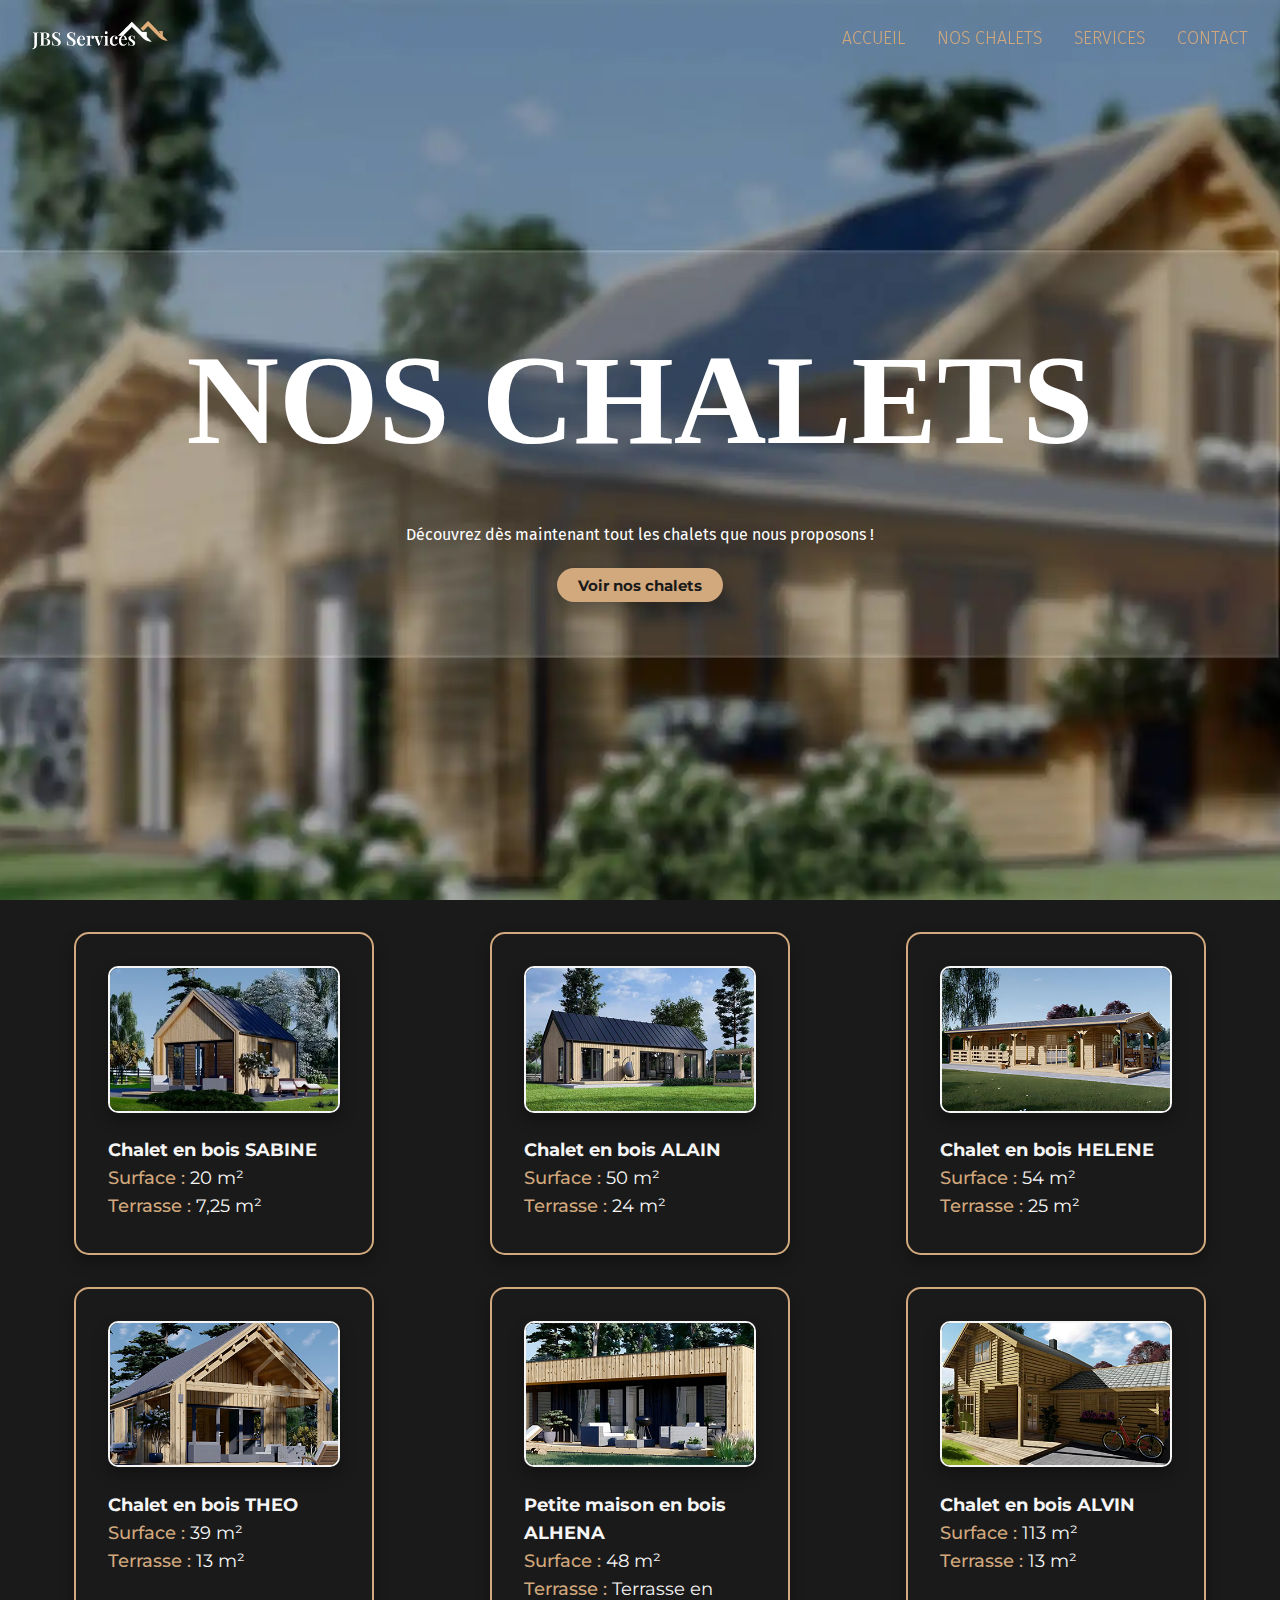
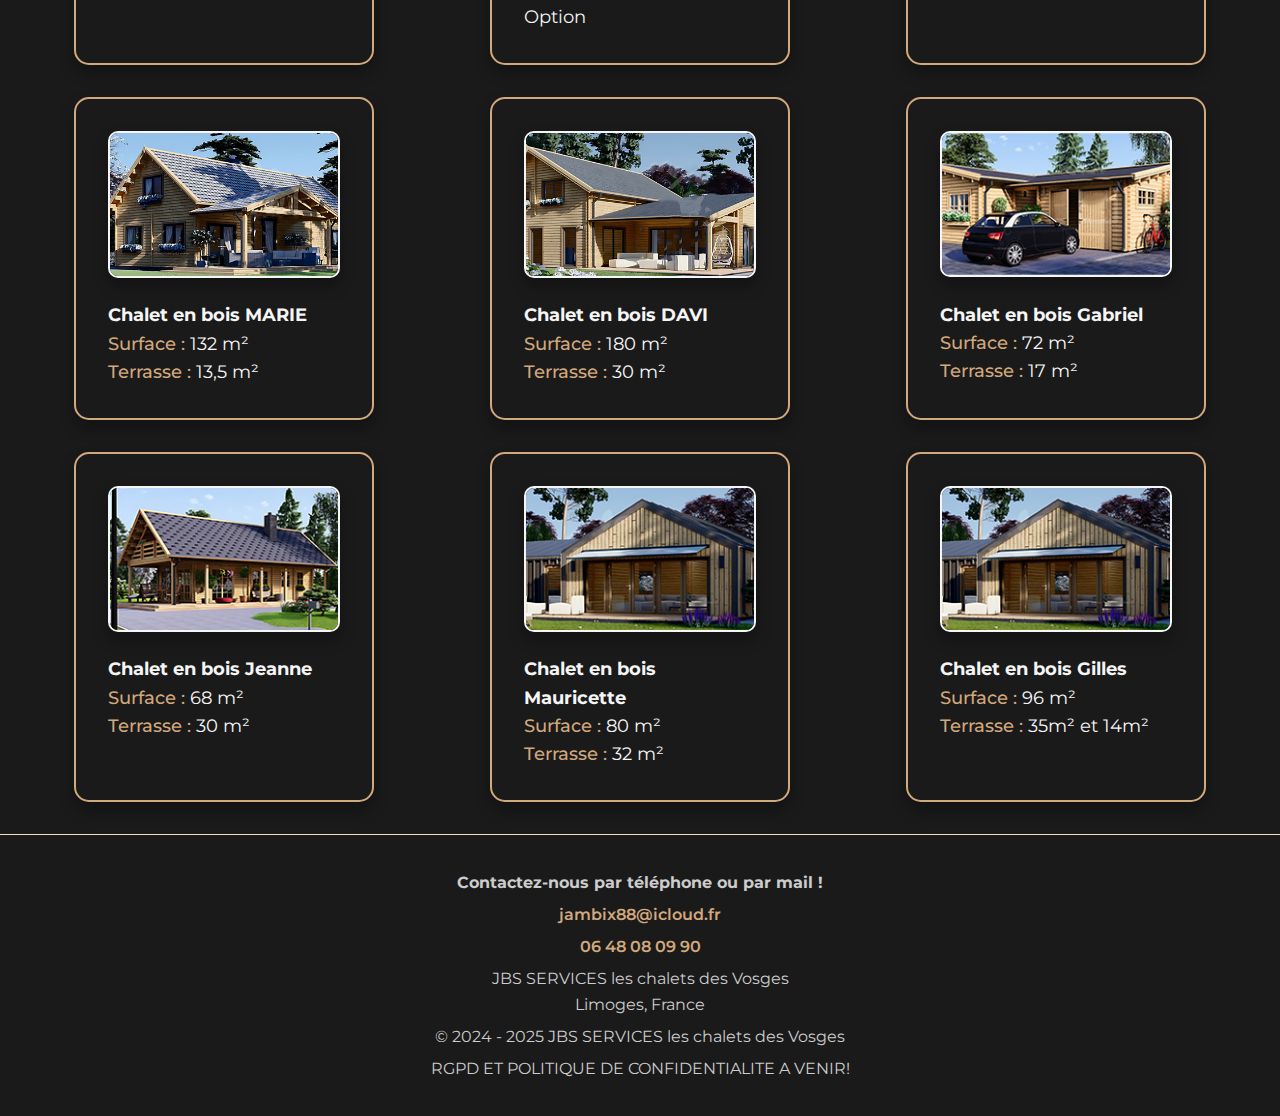
==== commit 70fd613a: "adding service page + fixing option item" ====
--- a/catalogue.html
+++ b/catalogue.html
@@ -20,7 +20,7 @@
             <ul class="nav-links">
                 <li><a href="index.html">ACCUEIL</a></li>
                 <li><a href="catalogue.html">NOS CHALETS</a></li>
-                <li><a href="#services">SERVICES</a></li>
+                <li><a href="services.html">SERVICES</a></li>
                 <li><a href="contact.html">CONTACT</a></li>
             </ul>
         </nav>
--- a/style/css/style.css
+++ b/style/css/style.css
@@ -1,14 +1,13 @@
-/* --- FONT IMPORTATION --- */
-@import url('https://fonts.googleapis.com/css2?family=Montserrat:ital,wght@0,100..900;1,100..900&family=Source+Code+Pro:ital,wght@0,200..900;1,200..900&display=swap');
-@import url('https://fonts.googleapis.com/css2?family=Cabin:ital,wght@0,400..700;1,400..700&display=swap');
-@import url('https://fonts.googleapis.com/css2?family=Fira+Sans:ital,wght@0,100;0,200;0,300;0,400;0,500;0,600;0,700;0,800;0,900;1,100;1,200;1,300;1,400;1,500;1,600;1,700;1,800;1,900&display=swap');
-
+@import url('https://fonts.googleapis.com/css2?family=Cabin:ital,wght@0,400..700;1,400..700&family=Fira+Sans:ital,wght@0,100;0,200;0,300;0,400;0,500;0,600;0,700;0,800;0,900;1,100;1,200;1,300;1,400;1,500;1,600;1,700;1,800;1,900&family=Montserrat:ital,wght@0,100..900;1,100..900&display=swap');
 
 /* --- RESET AND BASE STYLES --- */
 * {
     margin: 0;
     padding: 0;
     box-sizing: border-box;
+    -webkit-user-select: none; /* Safari */
+    -ms-user-select: none; /* IE 10 and IE 11 */
+    user-select: none; /* Standard syntax */
 }
 
 
@@ -24,7 +23,7 @@
 /* --- TYPOGRAPHY --- */
 h1 {
     font-family: 'Playfair Display', serif;
-    font-size: 10rem;
+    font-size: 8rem;
     text-transform: uppercase;
     color: #ffffff;
 }
@@ -162,7 +161,7 @@
 
 /* --- HERO SECTION --- */
 .hero {
-    background-image: url('../img/Chalet_Home_Construction_de_Chalet_Grand-Est_Charmes-Vosges2.png');
+    background-image: url('../img/Chalet_Home_Construction_de_Chalet_Grand-Est_Charmes-Vosges.webp');
     background-size: cover;
     background-position: center;
     height: 100vh;
@@ -974,6 +973,8 @@
         display: flex;
     }
 
+
+
     .nav-links {
         display: flex;
         flex-direction: column;
@@ -1216,7 +1217,6 @@
 }
 
 .option-checkbox {
-    margin-right: 1rem;
     width: 18px;
     height: 18px;
     cursor: pointer;
@@ -1225,6 +1225,7 @@
 .option-name {
     font-weight: 500;
     color: #D2A87D;
+    height: 4rem;
 }
 
 #disclaimer-txt  {
@@ -1258,11 +1259,15 @@
         font-size: 4rem;
     }
 
+    .chalet-details-container{
+        margin: 0 0 2rem 0;
+    }
+
 }
 
 @media (max-width: 1080px){
     h1 {
-        font-size: 4rem;
+        font-size: 3rem;
     }
 }
 
@@ -1328,16 +1333,16 @@
 .option-content {
     padding: 15px;
     display: flex;
-        flex-direction: row;
+
         align-content: center;
         align-items: center;
+        flex-direction: column;
 }
 
 .option-checkbox {
-    margin-right: 10px;
     accent-color: #D2A87D;
-    width: 18px;
-    height: 18px;
+    width: auto;
+    height: auto;
 }
 
 .option-name {
@@ -1348,4 +1353,187 @@
     line-height: 1.6;
     margin: .2rem 0;
     font-family: "Fira Sans", serif;
+}
+
+/* Slider avis */
+
+
+.testimonial-section {
+    text-align: center;
+    padding: 50px 20px;
+}
+
+
+
+.testimonial-carousel {
+    display: flex;
+    justify-content: center;
+    overflow: hidden;
+    width: 80%;
+    margin: 0 auto;
+    scroll-behavior: smooth;
+    flex-wrap: nowrap; /* Default: No wrapping for larger screens */
+}
+
+.testimonial-card {
+    width: 300px;
+    margin: 0 10px;
+    padding: 20px;
+    border-radius: 8px;
+    background-color: transparent;
+    border: #D2A87D solid 2px;
+    box-shadow: 0 4px 6px rgba(0, 0, 0, 0.1);
+    transition: transform 0.3s ease;
+    text-align: center;
+}
+
+.testimonial-card:hover {
+    cursor: pointer;
+    transition: 1s;
+    border: #fff solid 2px;
+}
+
+.client-image {
+    width: 100px;
+    height: 100px;
+    margin: 0 auto 10px auto;
+    border-radius: 50%;
+    overflow: hidden;
+    border: 3px solid #D2A87D;
+}
+
+.client-image img {
+    width: 100%;
+    height: 100%;
+    object-fit: cover;
+}
+
+.testimonial-text {
+    font-size: 1.2em;
+    font-style: italic;
+    margin-bottom: 15px;
+}
+
+
+.client-role {
+    font-size: 0.9em;
+    color: gray;
+}
+
+
+
+
+/* Section des services */
+
+
+
+.service-page {
+    display: flex;
+    align-items: center;
+    justify-content: space-between;
+    margin-bottom: 50px;
+    padding-right: 30px;
+    background-color: transparent;
+    border: 2px solid #D2A87D;
+    border-radius: 15px;
+    box-shadow: 0 10px 20px rgba(0, 0, 0, 0.1);
+    transition: transform 0.3s ease;
+}
+
+.service-page:hover {
+    transform: scale(1.02);
+}
+
+.service-page img {
+    width: 320px;
+    height: 260px;
+    border-top-left-radius: 15px;
+    border-bottom-left-radius: 15px;
+
+
+}
+
+.service-content-page {
+    flex: 1;
+}
+
+.service-content-page-p {
+    font-family: "Montserrat", serif;
+    color: #D2A87D;
+    font-size: 2.5rem;
+    margin-bottom: 3rem;
+}
+
+.service-desc-page-p{
+    color: #D2A87D;
+    line-height: 1.6;
+    margin: .2rem 0;
+    font-family: "Fira Sans", serif;
+    margin-left: 2rem;
+}
+
+.service-content-page a {
+    display: inline-block;
+    margin-top: 15px;
+    padding: 10px 20px;
+    background-color: #333;
+    color: #D2A87D;
+    text-decoration: none;
+    border-radius: 5px;
+    transition: background-color 0.3s ease;
+}
+
+/* Responsive Design */
+@media (max-width: 992px) {
+    .testimonial-carousel {
+        flex-wrap: wrap; /* Allow wrapping for smaller screens */
+        justify-content: center; /* Center cards when stacked */
+    }
+
+    .testimonial-card {
+        flex: 1 1 90%; /* Each card takes up 90% of the screen width */
+        margin: 10px 0; /* Add vertical spacing */
+    }
+
+    .service-page{
+        flex-direction: column;
+        text-align: center;
+        gap: 2rem;
+    }
+
+    .service-page{
+        padding: 2rem;
+    }
+
+    .service-page img{
+        border-radius: 15px;
+        box-shadow: 0 10px 20px rgba(0, 0, 0, 0.1);
+        border: 2px solid #D2A87D;
+    }
+
+    .service-desc-page-p{
+        margin-left: 0;
+    }
+}
+
+@media (max-width: 480px) {
+    .testimonial-card {
+        flex: 1 1 100%; /* Each card takes up full width on mobile */
+    }
+
+    .service-page img{
+        width: 75%;
+        height: 75%;
+    }
+
+}
+
+.star-rating {
+    display: inline-block;
+    font-size: 2em;
+    color: #D2A87D; /* Couleur personnalisée */
+}
+
+.star {
+    pointer-events: none; /* Désactive toute interaction */
 }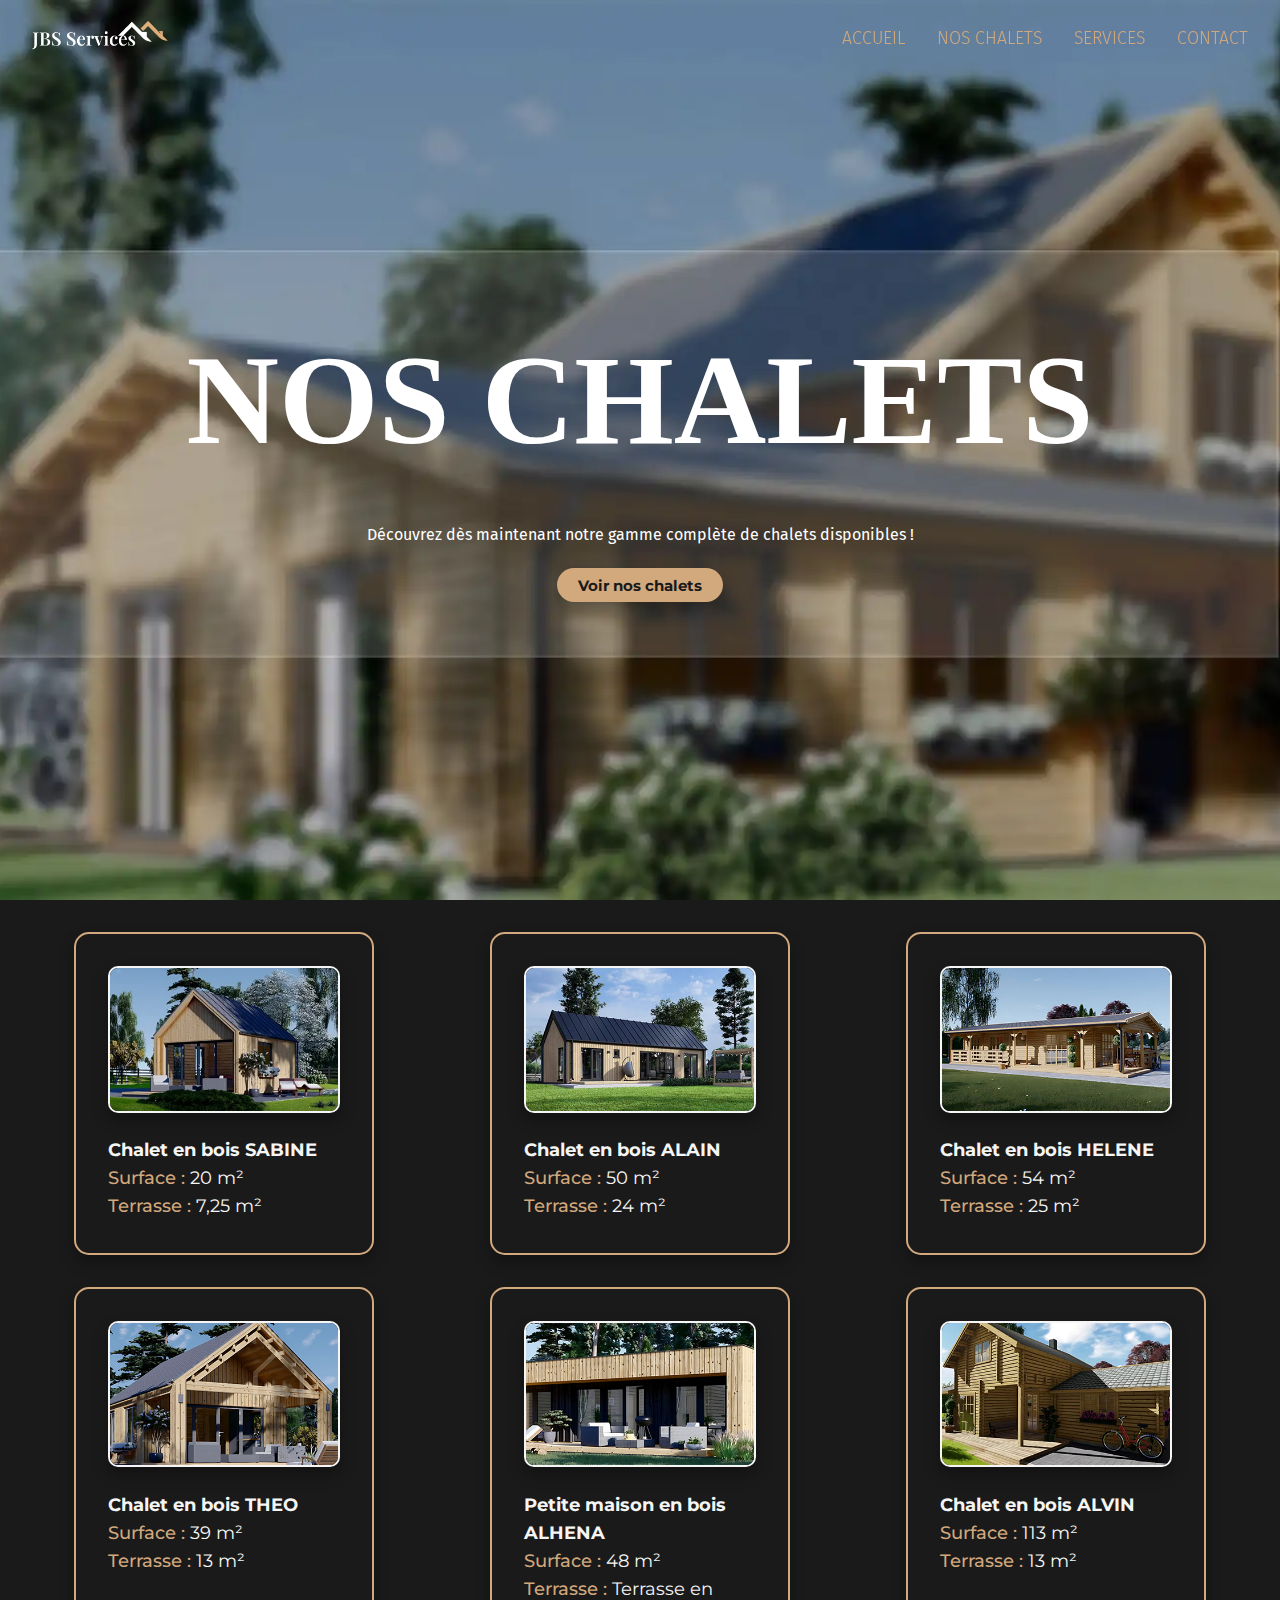
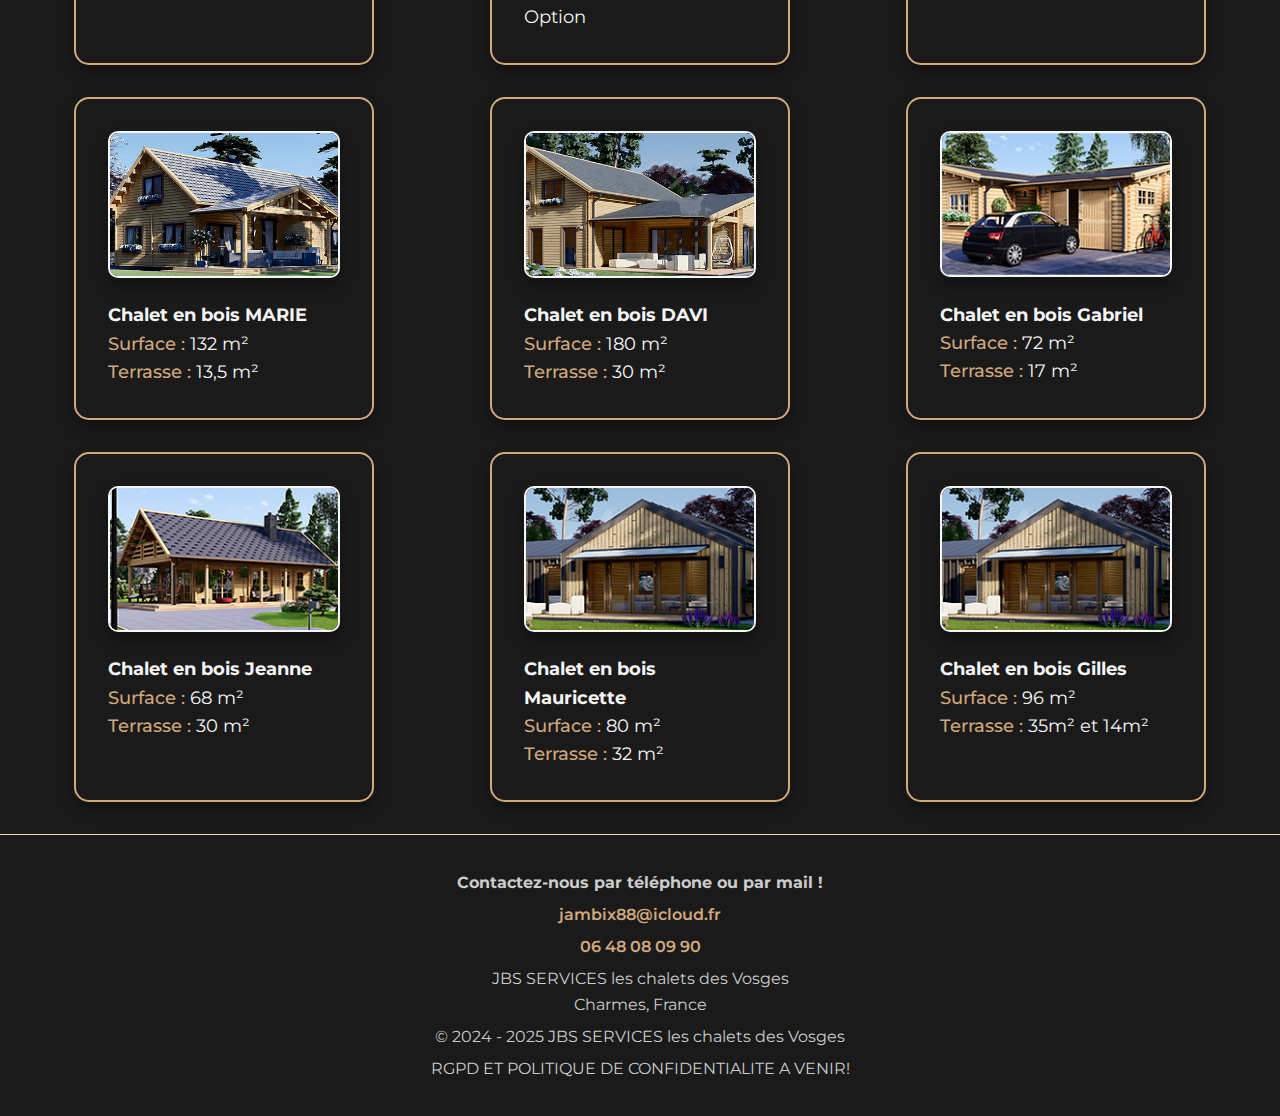
==== commit a6be0e68: "changing txt" ====
--- a/catalogue.html
+++ b/catalogue.html
@@ -3,7 +3,7 @@
 <head>
     <meta charset="UTF-8">
     <meta name="viewport" content="width=device-width, initial-scale=1.0">
-    <title>Catalogue des Chalets</title>
+    <title>JBS Services - Catalogue des Chalets</title>
     <link rel="stylesheet" href="./style/css/style.css">
 </head>
 <body>
@@ -29,7 +29,7 @@
     <section id="home" class="hero">
         <div class="hero-content">
             <h1>Nos Chalets</h1>
-            <p class="h1-title">Découvrez dès maintenant tout les chalets que nous proposons !</p>
+            <p class="h1-title">Découvrez dès maintenant notre gamme complète de chalets disponibles !</p>
             <a class="btn"  href="#chalet-list"> Voir nos chalets </a>
         </div>
     </section>
@@ -54,7 +54,7 @@
         <a class="footer-link" href="mailto:jambix88@icloud.fr">jambix88@icloud.fr</a>
         <a class="footer-link" href="tel:+33648080990">06 48 08 09 90</a>
         <p class="footer-p">JBS SERVICES les chalets des Vosges <br>
-        Limoges, France</p>
+        Charmes, France</p>
         <p class="footer-p">© 2024 - 2025 JBS SERVICES les chalets des Vosges</p>
         <p class="footer-p">RGPD ET POLITIQUE DE CONFIDENTIALITE A VENIR!</p>
     </footer>
--- a/style/css/style.css
+++ b/style/css/style.css
@@ -1536,4 +1536,23 @@
 
 .star {
     pointer-events: none; /* Désactive toute interaction */
-}+}
+
+.lightbox .arrow {
+    position: absolute;
+    top: 50%;
+    transform: translateY(-50%);
+    background-color: rgba(0, 0, 0, 0.5);
+    color: white;
+    border: none;
+    padding: 10px;
+    cursor: pointer;
+    font-size: 24px;
+    z-index: 1000;
+}
+.lightbox .left {
+    left: 10px;
+}
+.lightbox .right {
+    right: 10px;
+}
